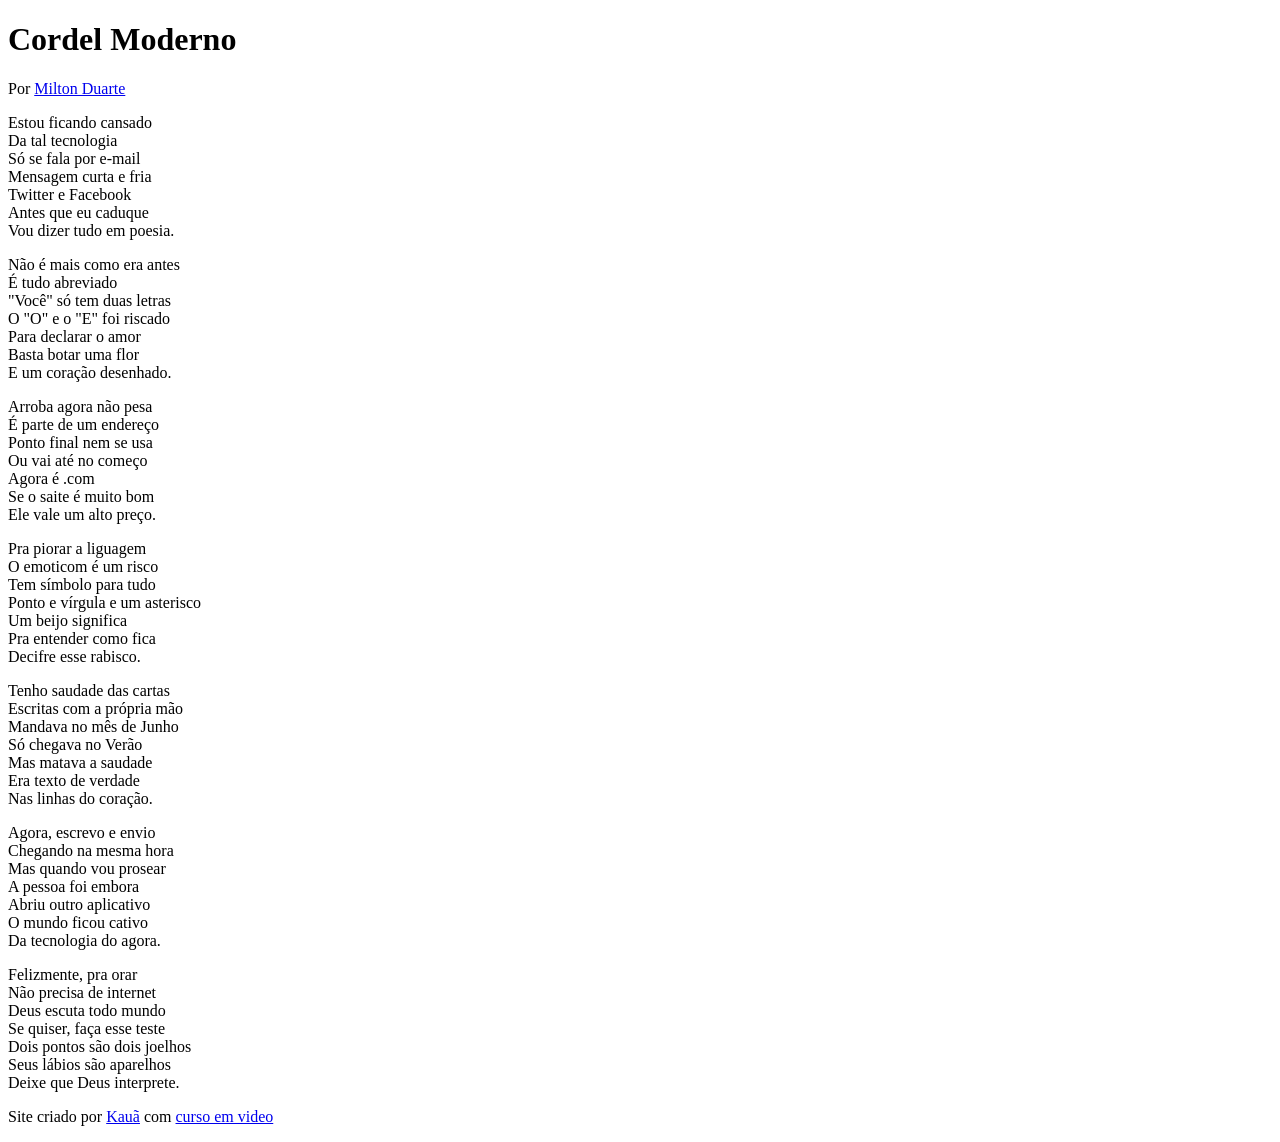
==== Desafios/d012/index.html @ faa450b7 "atualizei desafio 12" ====
<!DOCTYPE html>
<html lang="pt-br">
<head>
    <meta charset="UTF-8">
    <meta name="viewport" content="width=device-width, initial-scale=1.0">
    <title>Cordel MOderno</title>
    <link rel="stylesheet" href="style.css">
</head>
<body>
    <header>
        <h1>
            Cordel Moderno
        </h1>
        <p>Por <a href="https://www.recantodasletras.com.br/poesias/3186743" target="_blank">Milton Duarte</a></p>
    </header>

    <section>
        <p>
            Estou ficando cansado<br>
            Da tal tecnologia<br>
            Só se fala por e-mail<br>
            Mensagem curta e fria<br>
            Twitter e Facebook<br>
            Antes que eu caduque<br>
            Vou dizer tudo em poesia.
        </p>
    </section>

    <section>
        <p>
            Não é mais como era antes<br>
            É tudo abreviado<br>
            "Você" só tem duas letras<br>
            O "O" e o "E" foi riscado<br>
            Para declarar o amor<br>
            Basta botar uma flor<br>
            E um coração desenhado.
        </p>
    </section>


    <section>
        <p>
            Arroba agora não pesa<br>
            É parte de um endereço<br>
            Ponto final nem se usa<br>
            Ou vai até no começo<br>
            Agora é .com<br>
            Se o saite é muito bom<br>
            Ele vale um alto preço.
        </p>
        
        <p>
            Pra piorar a liguagem<br>
            O emoticom é um risco<br>
            Tem símbolo para tudo<br>
            Ponto e vírgula e um asterisco<br>
            Um beijo significa<br>
            Pra entender como fica<br>
            Decifre esse rabisco.
        </p>
    </section>

    <section>
        <p>
            Tenho saudade das cartas<br>
            Escritas com a própria mão<br>
            Mandava no mês de Junho<br>
            Só chegava no Verão<br>
            Mas matava a saudade<br>
            Era texto de verdade<br>
            Nas linhas do coração.
        </p>
    </section>

    <section>
        <p>
            Agora, escrevo e envio<br>
            Chegando na mesma hora<br>
            Mas quando vou prosear<br>
            A pessoa foi embora<br>
            Abriu outro aplicativo<br>
            O mundo ficou cativo<br>
            Da tecnologia do agora.
        </p>

        <p>
            Felizmente, pra orar<br>
            Não precisa de internet<br>
            Deus escuta todo mundo<br>
            Se quiser, faça esse teste<br>
            Dois pontos são dois joelhos<br>
            Seus lábios são aparelhos<br>
            Deixe que Deus interprete.
        </p>
    </section>

    <footer>
        <p>Site criado por <a href="https://github.com/kaua-fe" target="_blank">Kauã</a> com <a href="https://www.cursoemvideo.com" target="_blank">curso em video</a></p>
    </footer>
</body>
</html>
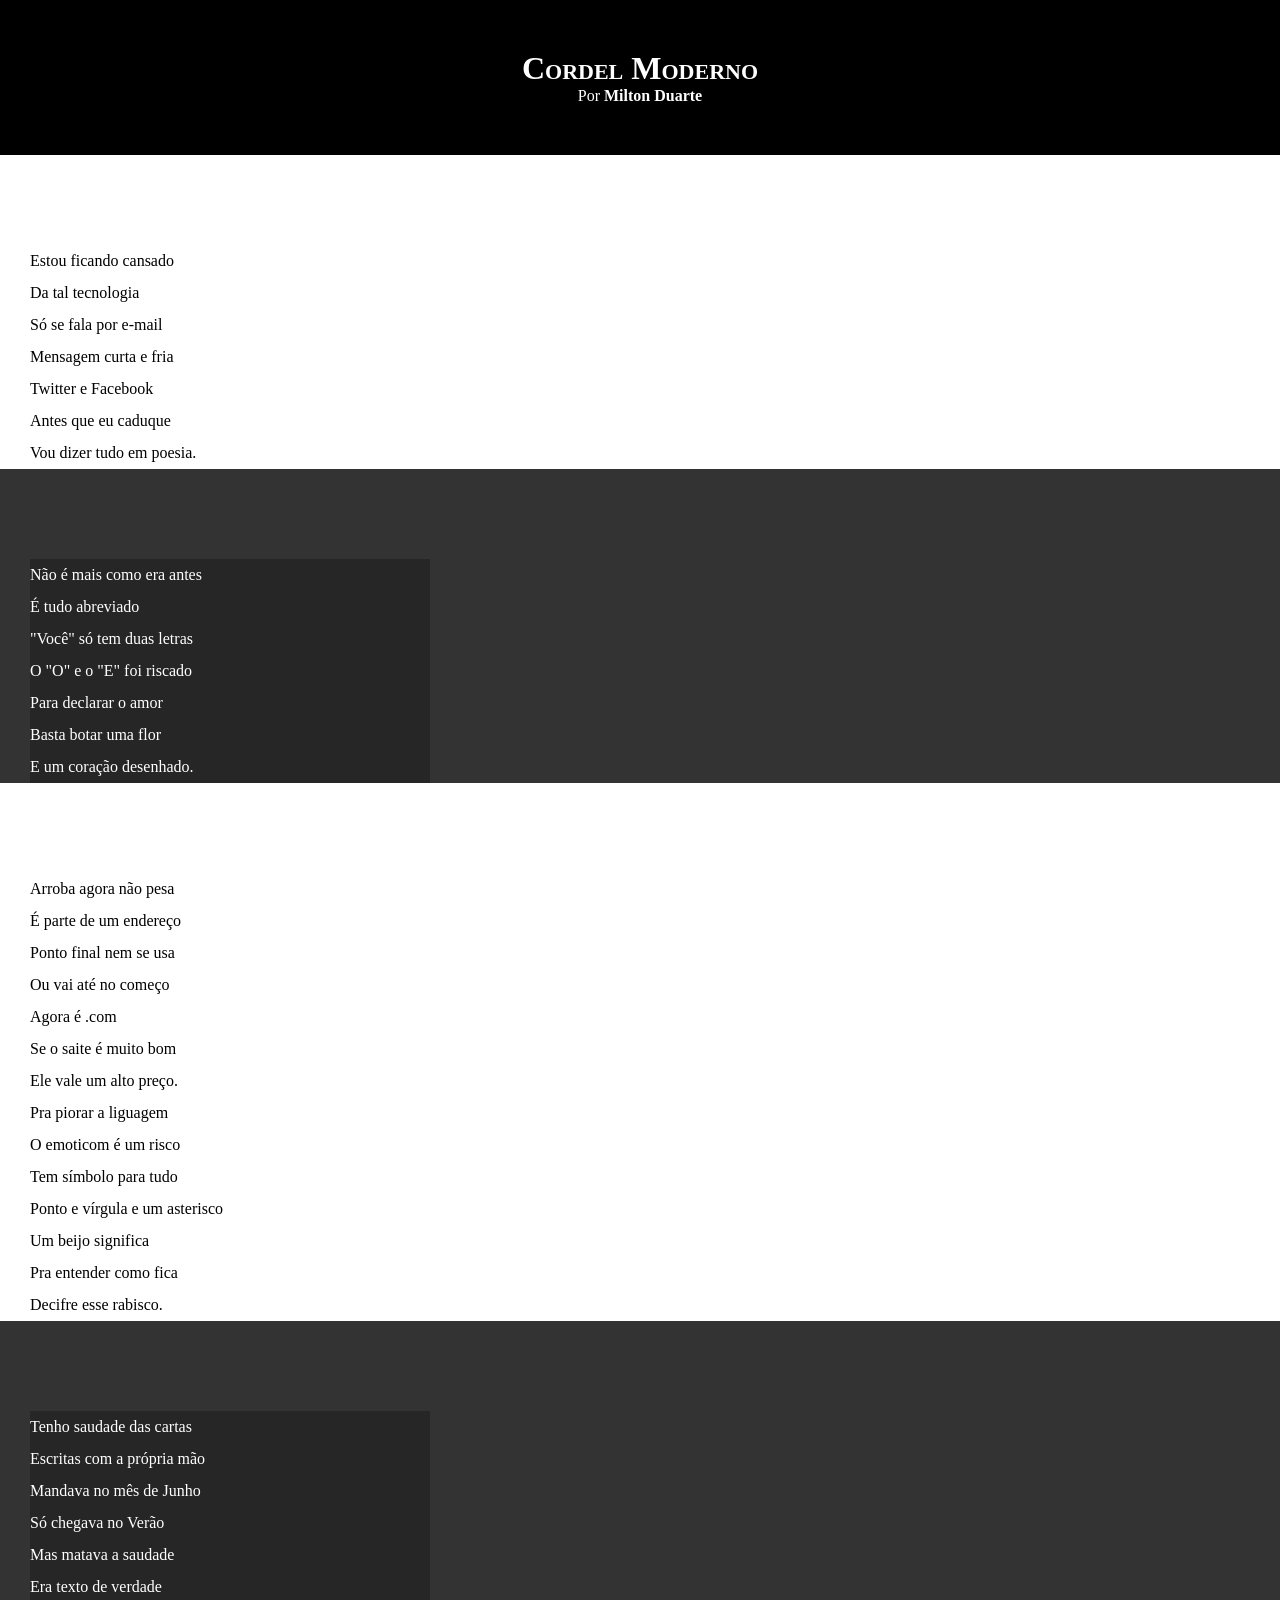
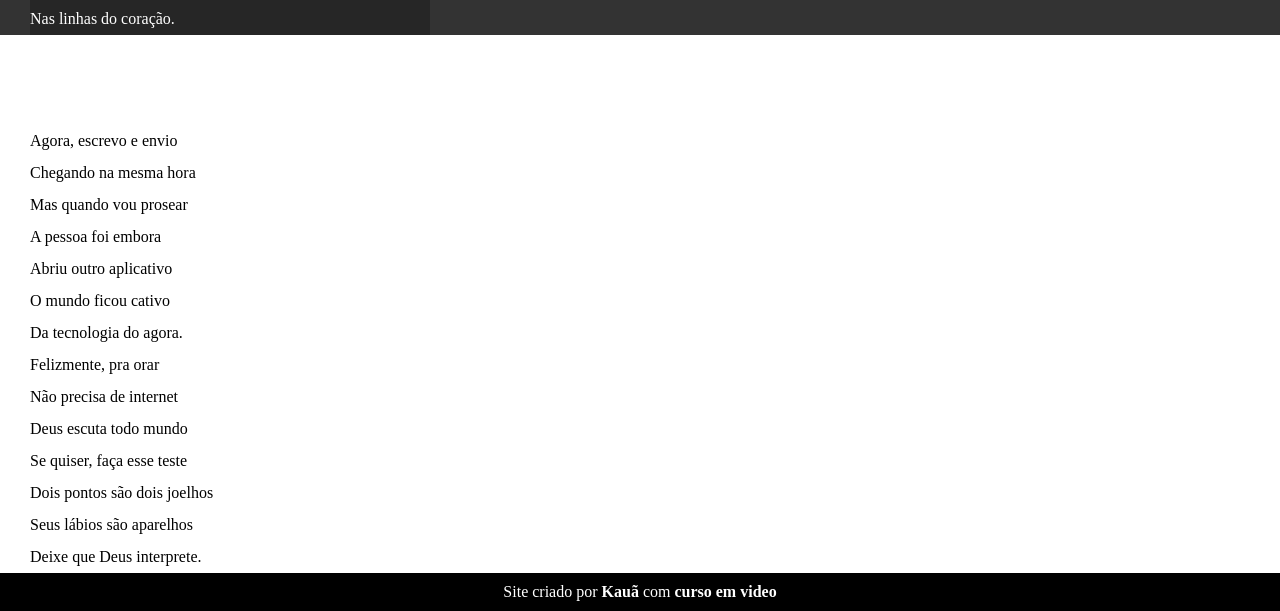
==== commit 22d10336: "atualizei estilos dos textos" ====
--- a/Desafios/d012/index.html
+++ b/Desafios/d012/index.html
@@ -14,7 +14,7 @@
         <p>Por <a href="https://www.recantodasletras.com.br/poesias/3186743" target="_blank">Milton Duarte</a></p>
     </header>
 
-    <section>
+    <section class='normal'>
         <p>
             Estou ficando cansado<br>
             Da tal tecnologia<br>
@@ -26,7 +26,7 @@
         </p>
     </section>
 
-    <section>
+    <section class="imagem">
         <p>
             Não é mais como era antes<br>
             É tudo abreviado<br>
@@ -39,7 +39,7 @@
     </section>
 
 
-    <section>
+    <section class="normal">
         <p>
             Arroba agora não pesa<br>
             É parte de um endereço<br>
@@ -61,7 +61,7 @@
         </p>
     </section>
 
-    <section>
+    <section class="imagem">
         <p>
             Tenho saudade das cartas<br>
             Escritas com a própria mão<br>
@@ -73,7 +73,7 @@
         </p>
     </section>
 
-    <section>
+    <section class="normal">
         <p>
             Agora, escrevo e envio<br>
             Chegando na mesma hora<br>
--- a/Desafios/d012/style.css
+++ b/Desafios/d012/style.css
@@ -0,0 +1,61 @@
+@charset "UTF-8";
+
+* {
+    margin: 0px;
+    padding: 0px;
+}
+html, body {
+    min-height: 100vh;
+    background-color: darkgray;
+}
+header{
+    background-color: black;
+    color: white;
+    text-align: center;
+}
+header > h1 {
+    padding-top: 50px;
+    font-variant: small-caps;
+}
+
+header > p {
+    padding-bottom: 50px;
+}
+
+a {
+    color: white;
+    text-decoration: none;
+    font-weight: bolder;
+}
+a:hover {
+    text-decoration: underline;
+}
+
+section {
+    padding-top: 10vh;
+    padding-left: 10vh;
+    line-height: 2em;
+    padding-left: 30px;
+}
+
+section.normal {
+    background-color: white;
+    color: black;
+}
+
+section.imagem {
+    background-color: rgb(51, 51, 51);
+    color: white;
+}
+
+section.imagem > p {
+    width: 400px;
+    background-color: rgba(0, 0, 0, 0.253);
+}
+
+footer {
+    background-color: black;
+    color: white;
+    text-align: center;
+    padding: 10px;
+}
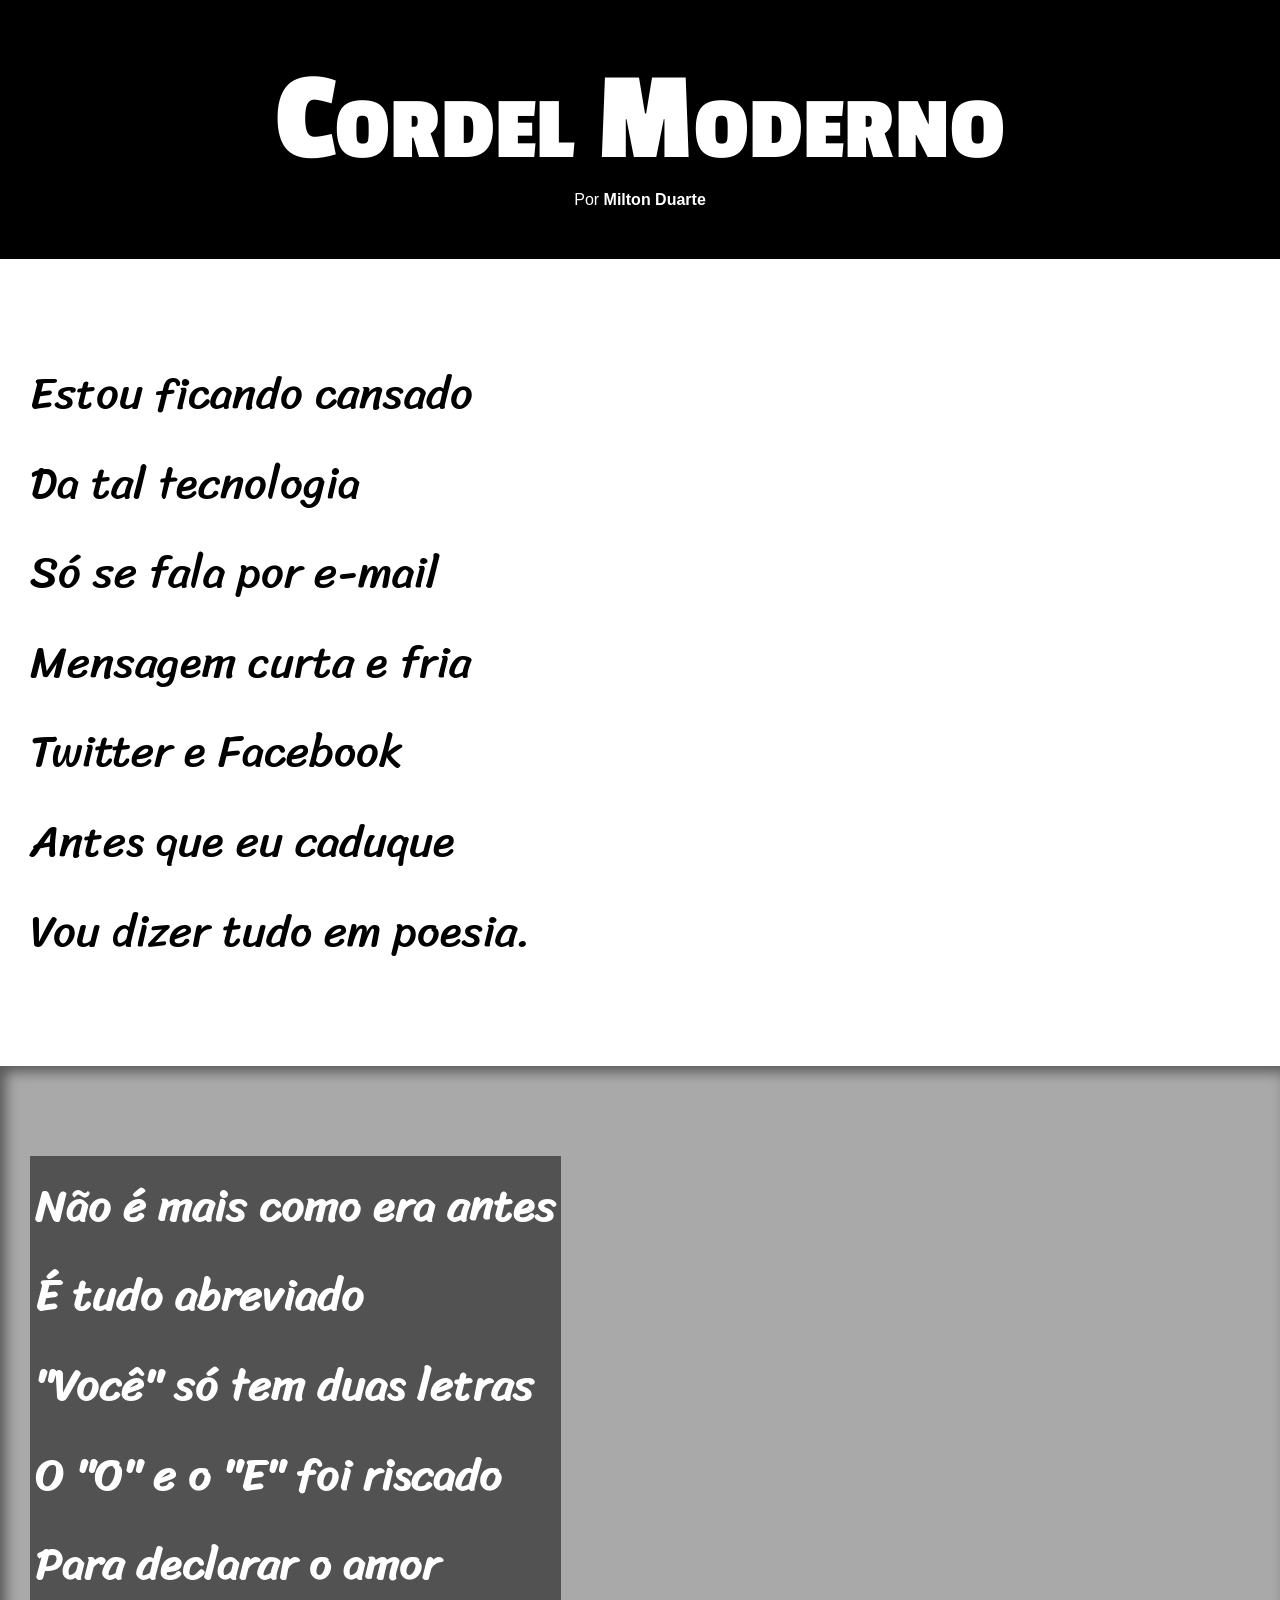
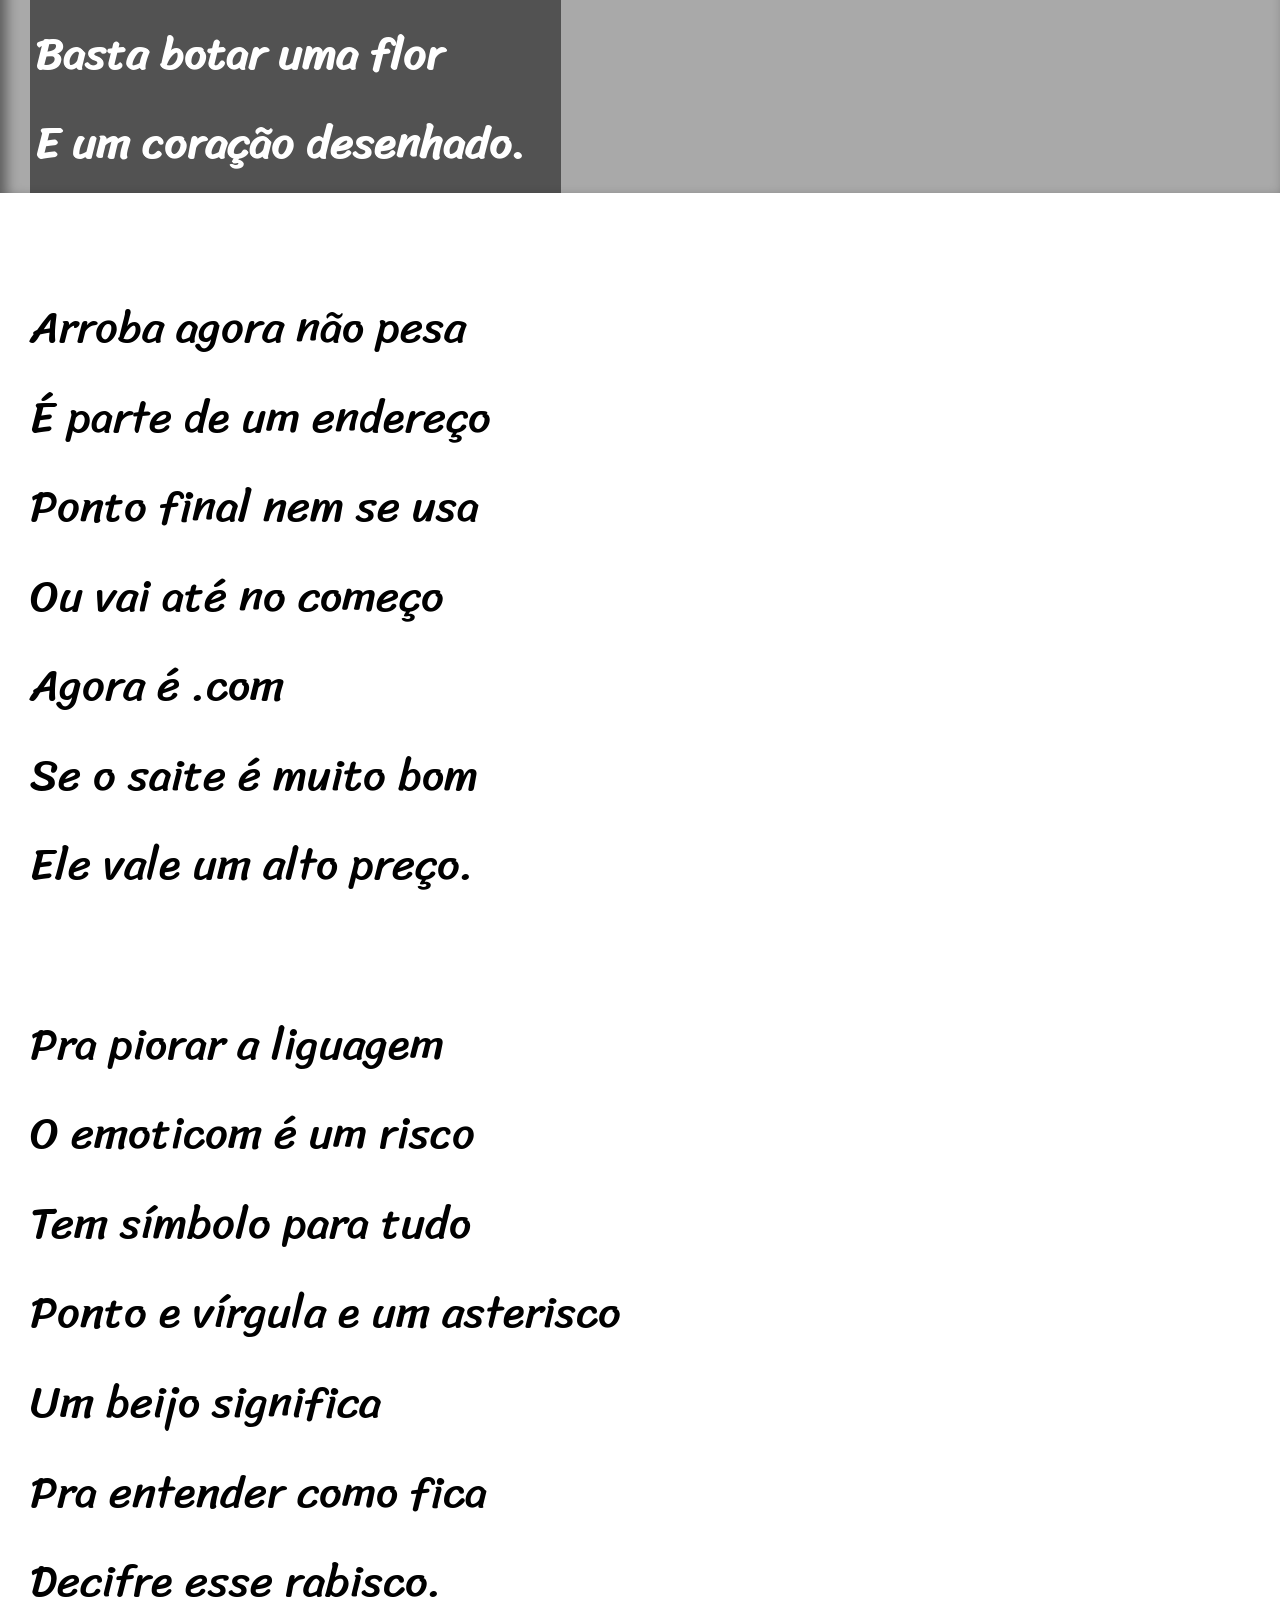
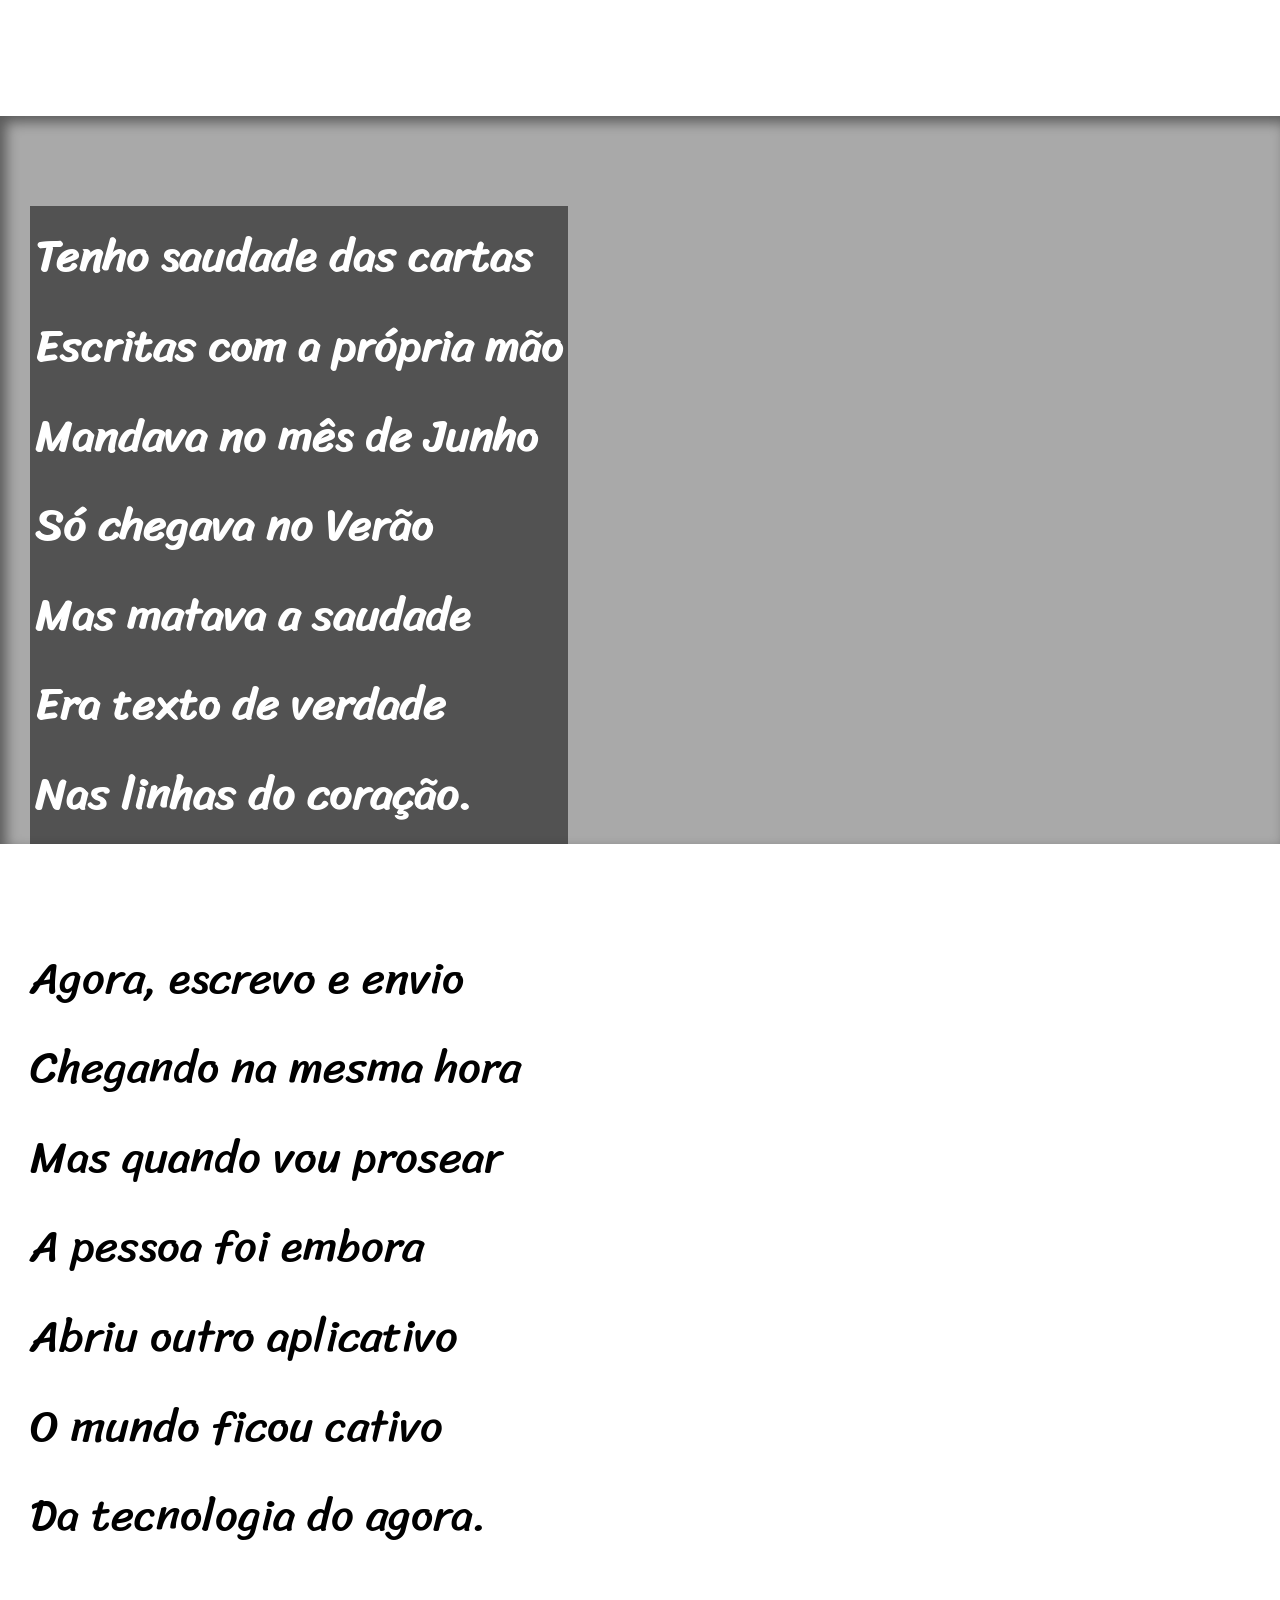
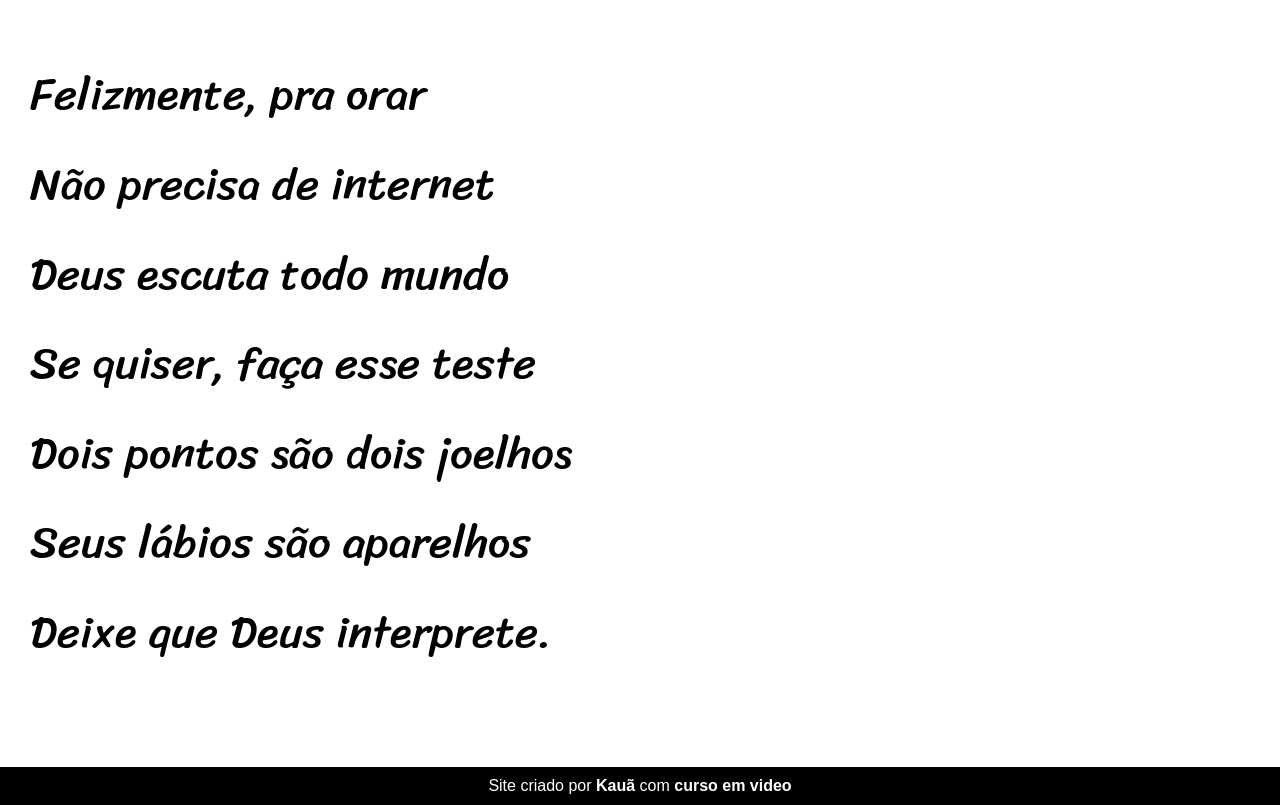
==== commit ff0ef43d: "atualização" ====
--- a/Desafios/d012/index.html
+++ b/Desafios/d012/index.html
@@ -3,7 +3,7 @@
 <head>
     <meta charset="UTF-8">
     <meta name="viewport" content="width=device-width, initial-scale=1.0">
-    <title>Cordel MOderno</title>
+    <title>Cordel Moderno</title>
     <link rel="stylesheet" href="style.css">
 </head>
 <body>
@@ -26,7 +26,7 @@
         </p>
     </section>
 
-    <section class="imagem">
+    <section class="imagem" id="img01">
         <p>
             Não é mais como era antes<br>
             É tudo abreviado<br>
@@ -61,7 +61,7 @@
         </p>
     </section>
 
-    <section class="imagem">
+    <section class="imagem" id="img02">
         <p>
             Tenho saudade das cartas<br>
             Escritas com a própria mão<br>
--- a/Desafios/d012/style.css
+++ b/Desafios/d012/style.css
@@ -1,12 +1,25 @@
 @charset "UTF-8";
+
+@import url('https://fonts.googleapis.com/css2?family=Passion+One&display=swap');
+
+@import url('https://fonts.googleapis.com/css2?family=Sriracha&display=swap');
+
+
+:root{
+    --fonte1: verdana, geneva, tahoma, sans-serif;
+    --fonte2:'Passion One', cursive;
+    --fonte3:'Sriracha', cursive;
+}
 
 * {
     margin: 0px;
     padding: 0px;
+    font-size: 1em;
 }
 html, body {
     min-height: 100vh;
     background-color: darkgray;
+    font-family: var(--fonte1);
 }
 header{
     background-color: black;
@@ -16,6 +29,8 @@
 header > h1 {
     padding-top: 50px;
     font-variant: small-caps;
+    font-family: var(--fonte2);
+    font-size: 10vw;
 }
 
 header > p {
@@ -36,6 +51,12 @@
     padding-left: 10vh;
     line-height: 2em;
     padding-left: 30px;
+    font-family: var(--fonte3);
+    font-size: 3.5vw;
+}
+
+section > p{
+    padding-bottom: 2em;
 }
 
 section.normal {
@@ -46,11 +67,26 @@
 section.imagem {
     background-color: rgb(51, 51, 51);
     color: white;
+    box-shadow: inset 6px 6px 13px 0px rgba(0, 0, 0, 0.473);
+    background-size: cover;
+    background-attachment: fixed;
 }
 
 section.imagem > p {
-    width: 400px;
-    background-color: rgba(0, 0, 0, 0.253);
+    display: inline-block;
+    padding: 5px;
+    background-color: rgba(0, 0, 0, 0.514);
+    text-shadow: 1px 1px 0px;
+}
+
+section#img01{
+background-image: url(imagens/background001.jpg);
+background-position: right center;
+
+}
+
+section#img02{
+    background-image: url(imagens/background002.jpg);
 }
 
 footer {
